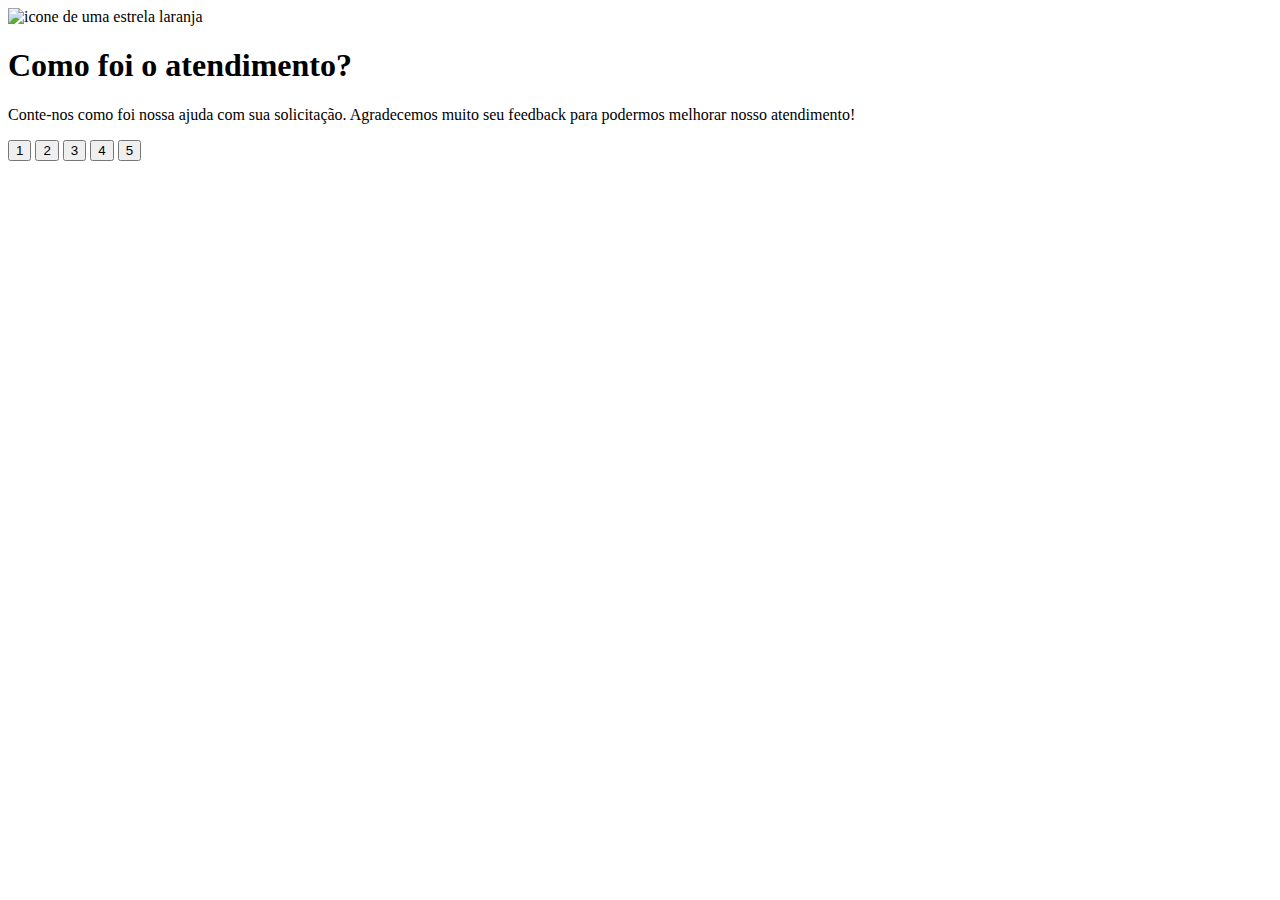
==== index.html @ 53e25fee "segundo commit do html" ====
<!DOCTYPE html>
<html lang="en">
<head>
    <meta charset="UTF-8">
    <meta name="viewport" content="width=device-width, initial-scale=1.0">
    <title>Feedback</title>
</head>
<body>
    <div class="card">
        <div>
            <img src="./images/icon-star.svg" alt="icone de uma estrela laranja">
        </div>

        <h1>Como foi o atendimento?</h1>

        <p>Conte-nos como foi nossa ajuda com sua solicitação. Agradecemos muito seu feedback para podermos melhorar nosso atendimento!</p>

        <div>
            <button>1</button>
            <button>2</button>
            <button>3</button>
            <button>4</button>
            <button>5</button>
        </div>
    </div>
</body>
</html>
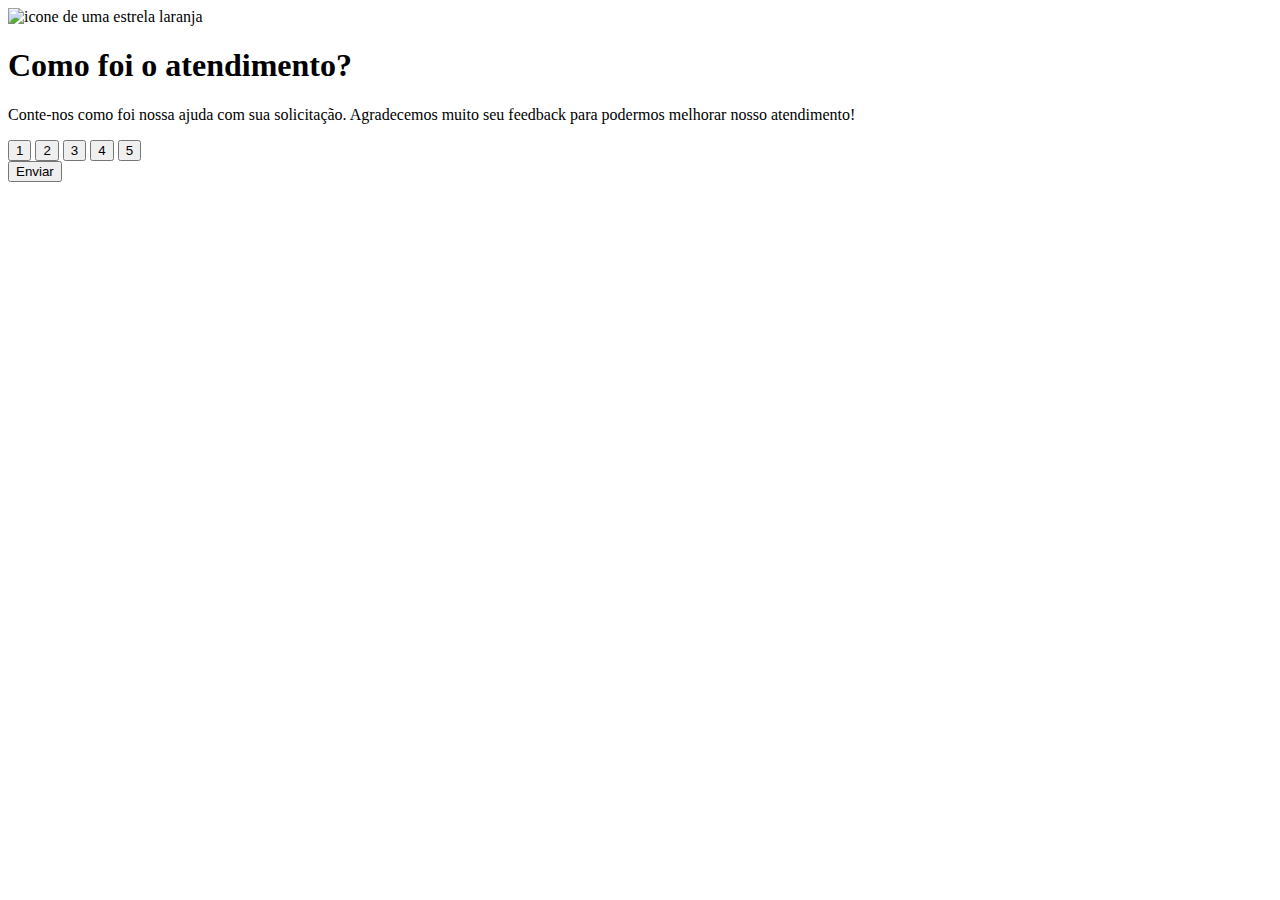
==== commit 10bf7e39: "terceiro commit do html" ====
--- a/index.html
+++ b/index.html
@@ -7,7 +7,7 @@
 </head>
 <body>
     <div class="card">
-        <div>
+        <div class="estrela">
             <img src="./images/icon-star.svg" alt="icone de uma estrela laranja">
         </div>
 
@@ -15,13 +15,15 @@
 
         <p>Conte-nos como foi nossa ajuda com sua solicitação. Agradecemos muito seu feedback para podermos melhorar nosso atendimento!</p>
 
-        <div>
+        <div class="notas">
             <button>1</button>
             <button>2</button>
             <button>3</button>
             <button>4</button>
             <button>5</button>
         </div>
+
+        <button>Enviar</button>
     </div>
 </body>
 </html>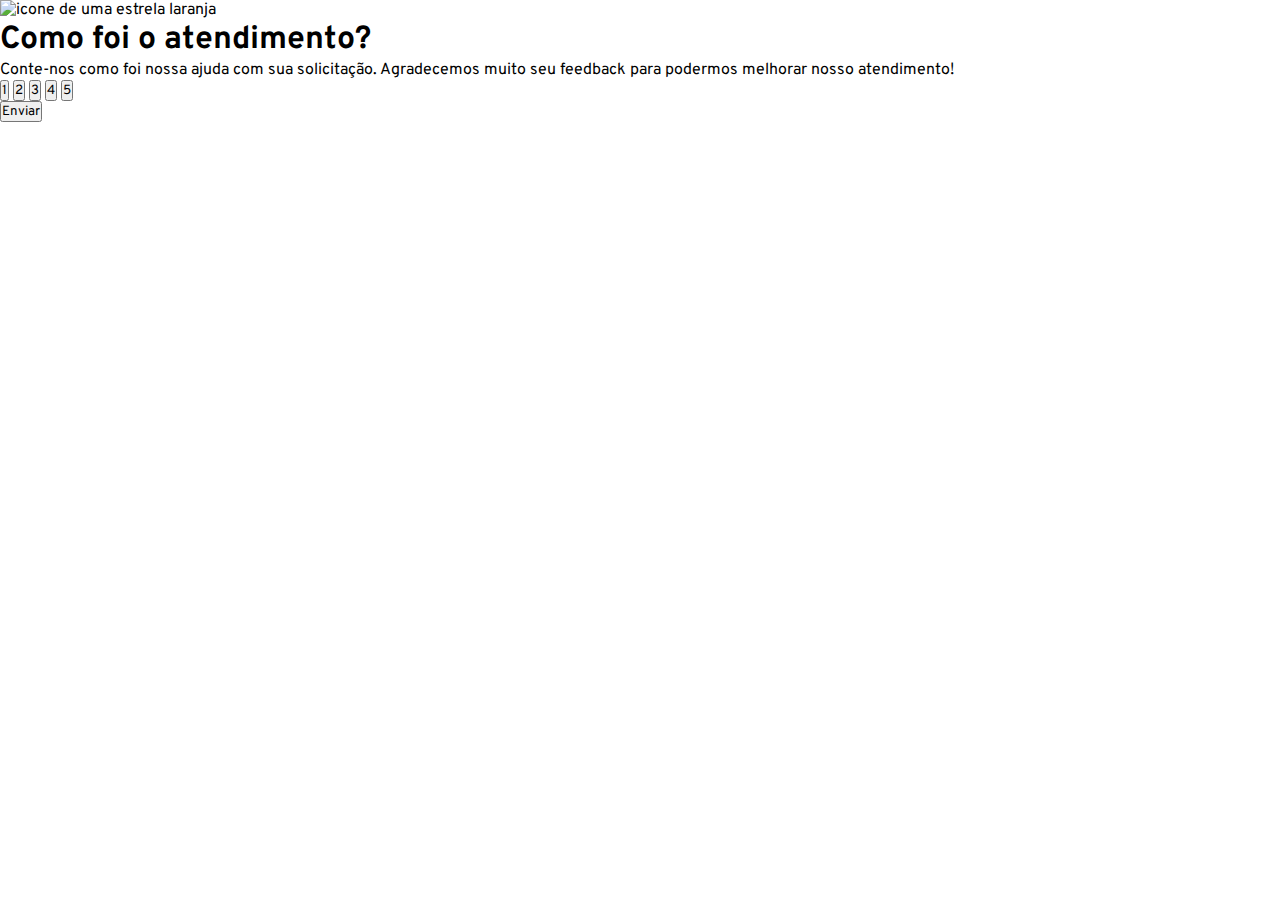
==== commit 2db31979: "quarto commit do html e primeiro do css" ====
--- a/index.html
+++ b/index.html
@@ -3,6 +3,10 @@
 <head>
     <meta charset="UTF-8">
     <meta name="viewport" content="width=device-width, initial-scale=1.0">
+    <link rel="stylesheet" href="style.css">
+    <link rel="preconnect" href="https://fonts.googleapis.com">
+    <link rel="preconnect" href="https://fonts.gstatic.com" crossorigin>
+    <link href="https://fonts.googleapis.com/css2?family=Overpass:ital,wght@0,100..900;1,100..900&display=swap" rel="stylesheet">
     <title>Feedback</title>
 </head>
 <body>
--- a/style.css
+++ b/style.css
@@ -0,0 +1,6 @@
+*{
+    margin: 0;
+    padding: 0;
+    box-sizing: border-box;
+    font-family: "Overpass", sans-serif;
+}
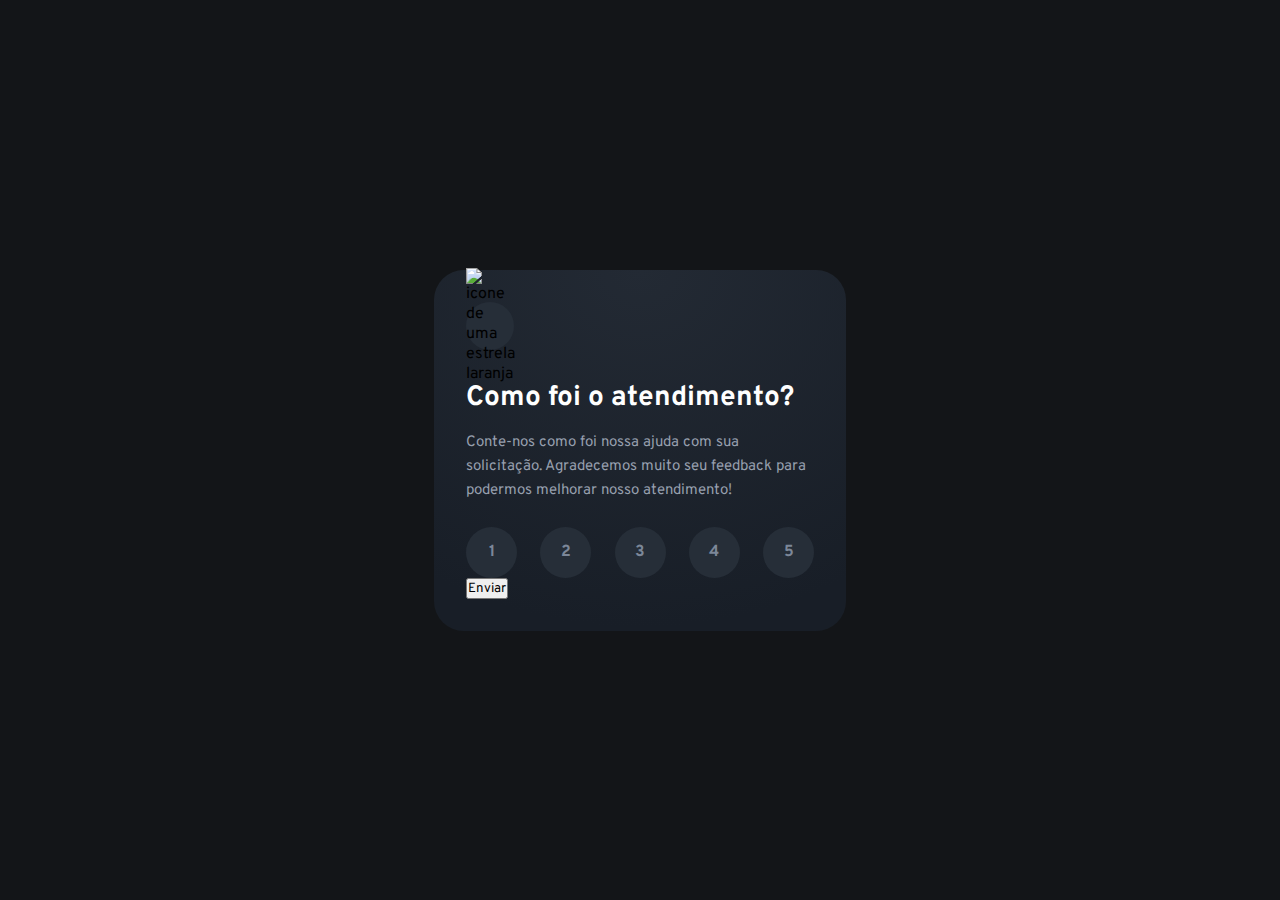
==== commit 2bc19d9a: "quinto commit do css" ====
--- a/index.html
+++ b/index.html
@@ -19,7 +19,7 @@
 
         <p>Conte-nos como foi nossa ajuda com sua solicitação. Agradecemos muito seu feedback para podermos melhorar nosso atendimento!</p>
 
-        <div class="notas">
+        <div class="botoes">
             <button>1</button>
             <button>2</button>
             <button>3</button>
--- a/style.css
+++ b/style.css
@@ -3,4 +3,74 @@
     padding: 0;
     box-sizing: border-box;
     font-family: "Overpass", sans-serif;
+    -webkit-font-smoothing:antialiased
 }
+
+:root{
+    --dark-blue: #262e38;
+    --light-grey: #969fad;
+    --medium-grey: #7c8798;
+    --orange: #fc7614;
+    --white: #fff;
+    --very-dark-blue:#131518;
+    --black-gardient: radial-gradient(98.96%  98.96% at 50% 0%, #232A34 0%, #181e27 100%);
+}
+
+body{
+    background-color: var(--very-dark-blue);
+    display: flex;
+    height: 100svh;
+    justify-content: center;
+    align-items: center;
+}
+
+.card{
+    background: var(--black-gardient);
+    max-width: 412px;
+    padding:32px ;
+    border-radius: 30px;
+}
+
+.estrela{
+    background-color: var(--dark-blue);
+    width: 48px;
+    height: 48px;
+    display: flex;
+    justify-content: center;
+    align-items: center;
+    border-radius: 50%;
+    margin-bottom: 30px;
+}
+.card h1{
+    color: var(--white);
+    font-size: 28px;
+    margin-bottom: 15px;
+}
+
+.card p{
+    color: var(--light-grey);
+    font-size: 15px;
+    line-height: 24px;
+    margin-bottom: 24px;
+}
+
+.botoes{
+    display: flex;
+    justify-content: space-between;
+}
+
+.botoes button{
+    width: 51px;
+    height: 51px;
+    font-size: 16px;
+    font-weight: 700;
+    line-height: 24px;
+    border-radius: 50%;
+    border: none;
+    color: var(--medium-grey);
+    background-color: var(--dark-blue);
+}
+
+.botoes button:hover{
+    
+}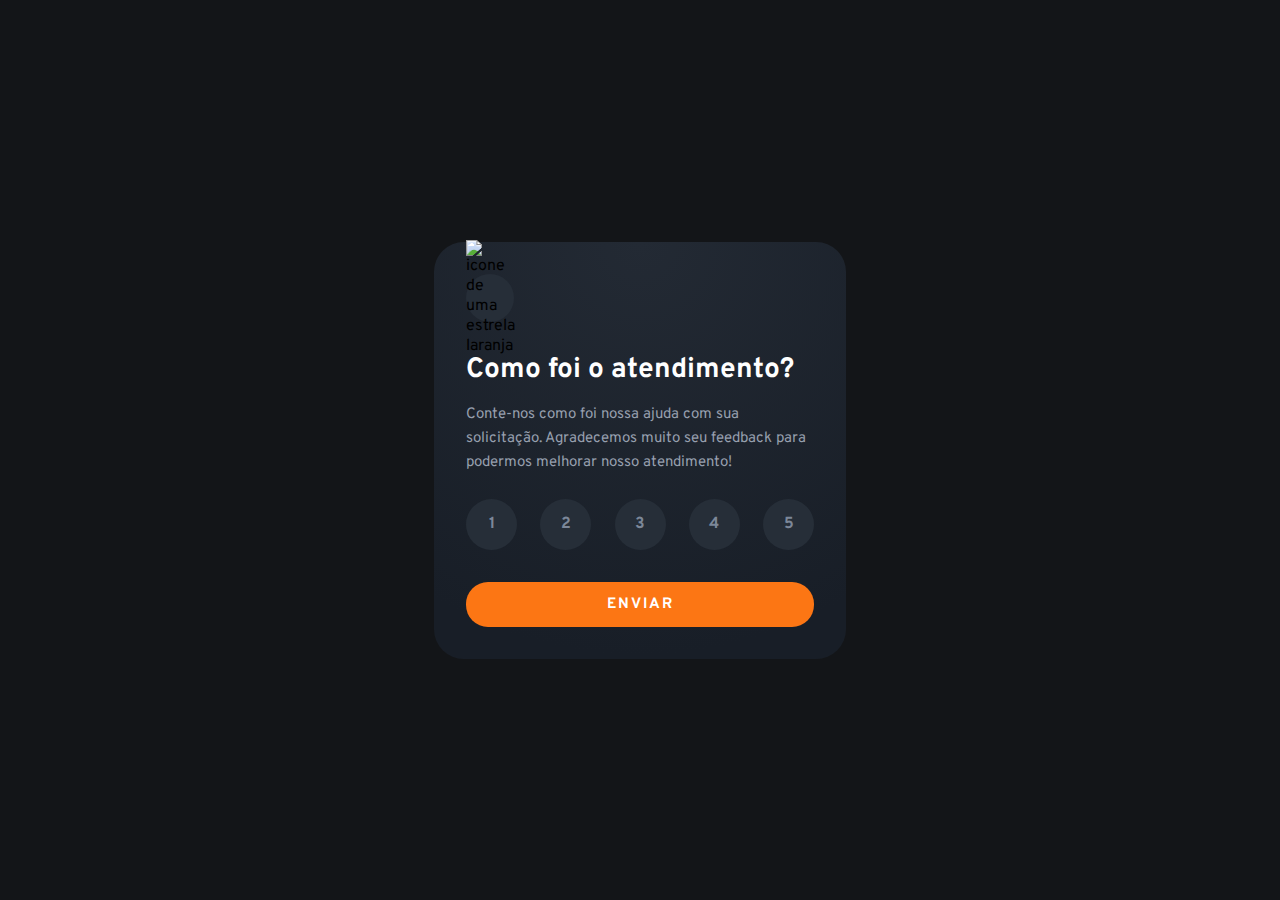
==== commit a25c9a67: "quinto commit do html e setimo do css" ====
--- a/index.html
+++ b/index.html
@@ -27,7 +27,8 @@
             <button>5</button>
         </div>
 
-        <button>Enviar</button>
+    
+        <a href="">Enviar</a>
     </div>
 </body>
 </html>--- a/style.css
+++ b/style.css
@@ -57,6 +57,7 @@
 .botoes{
     display: flex;
     justify-content: space-between;
+    margin-bottom: 32px;
 }
 
 .botoes button{
@@ -69,8 +70,42 @@
     border: none;
     color: var(--medium-grey);
     background-color: var(--dark-blue);
+    transition: all ease-in-out 0.3s;
 }
 
 .botoes button:hover{
-    
+    color:var(--white);
+    background-color: var(--orange);
+    cursor: pointer;
+}
+
+.botoes button:focus{
+    color: var(--white);
+    background-color: var(--light-grey);
+}
+
+
+
+.card > a {
+    display: block;
+    width: 100%;
+    padding: 13px;
+    background-color: var(--orange);
+    border: none;
+    border-radius: 22px;
+    font-size: 15px;
+    font-weight: 700;
+    text-transform: uppercase;
+    letter-spacing: 2px;
+    color: var(--white);
+    transition: all ease-in-out 0.3s;
+    text-align: center;
+    text-decoration: none;
+}
+
+
+.card > a:hover{
+    color: var(--orange);
+    background-color: var(--white);
+    cursor: pointer;
 }